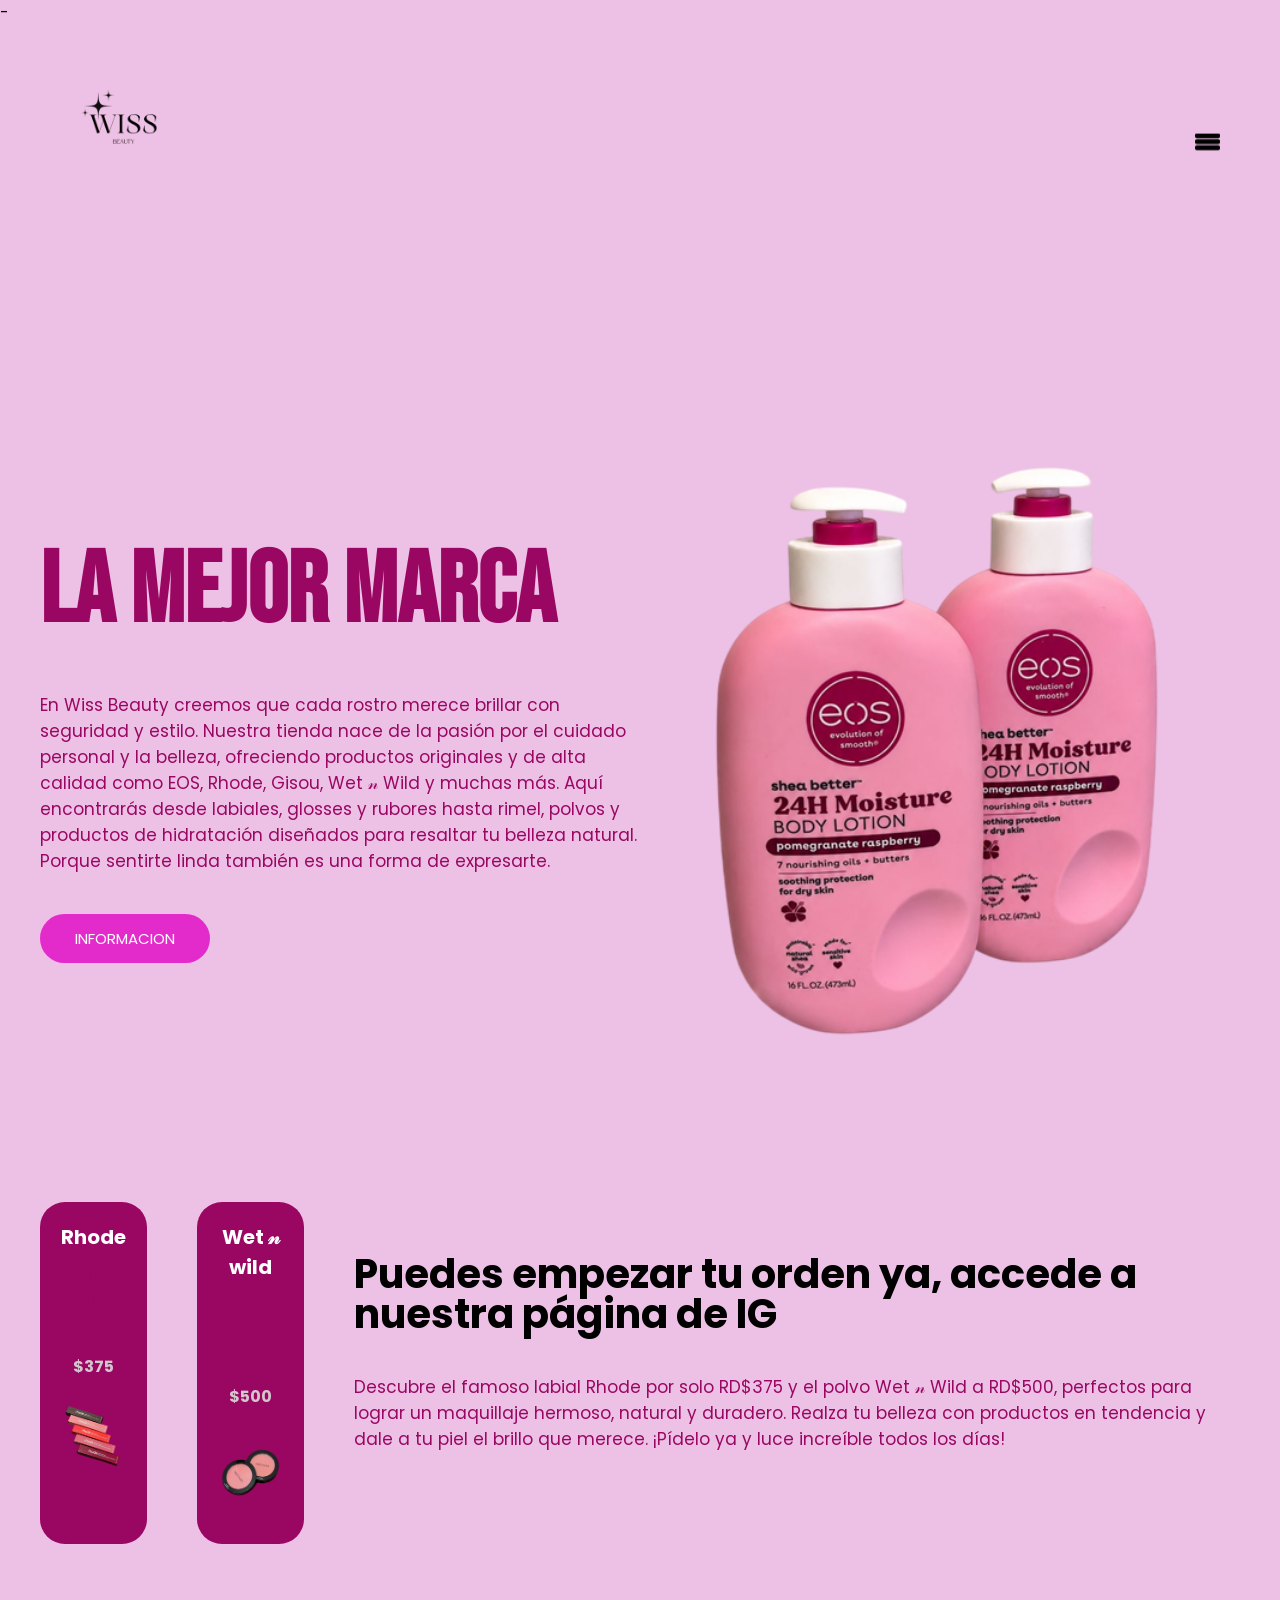
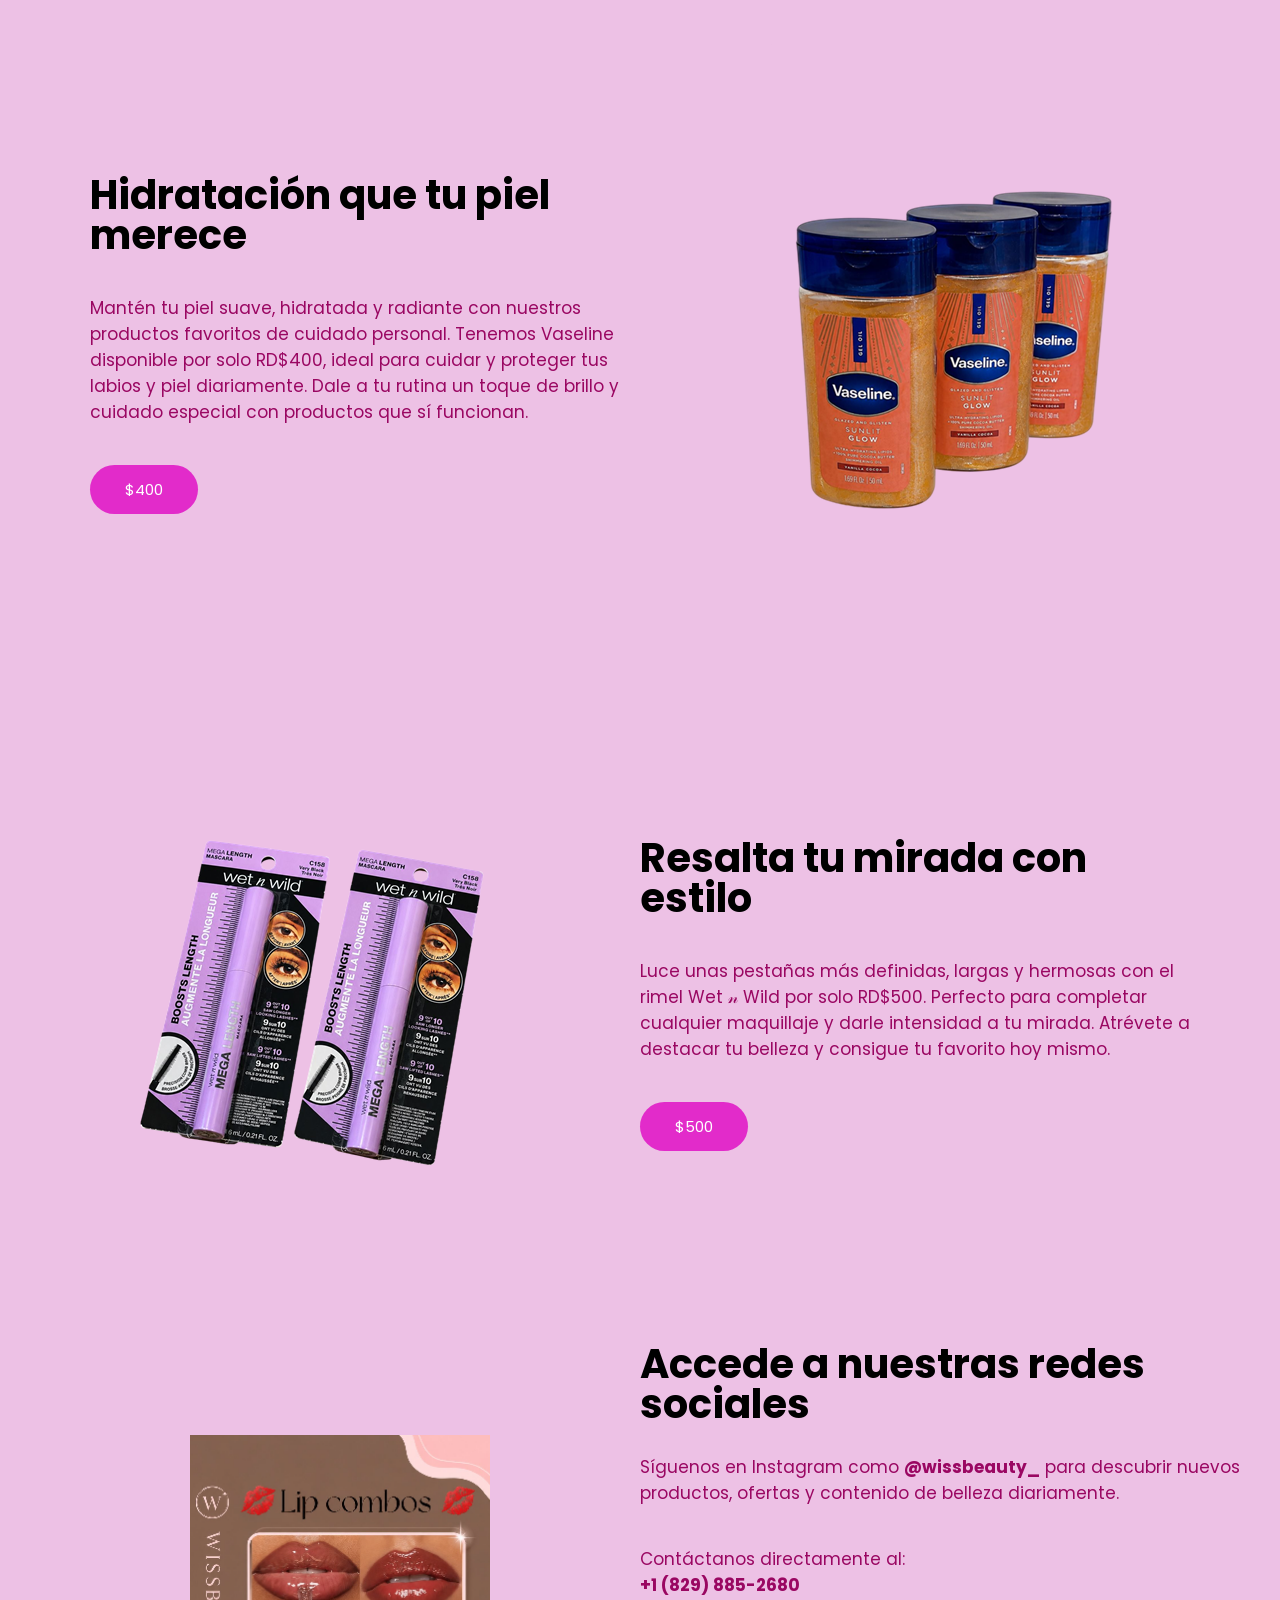
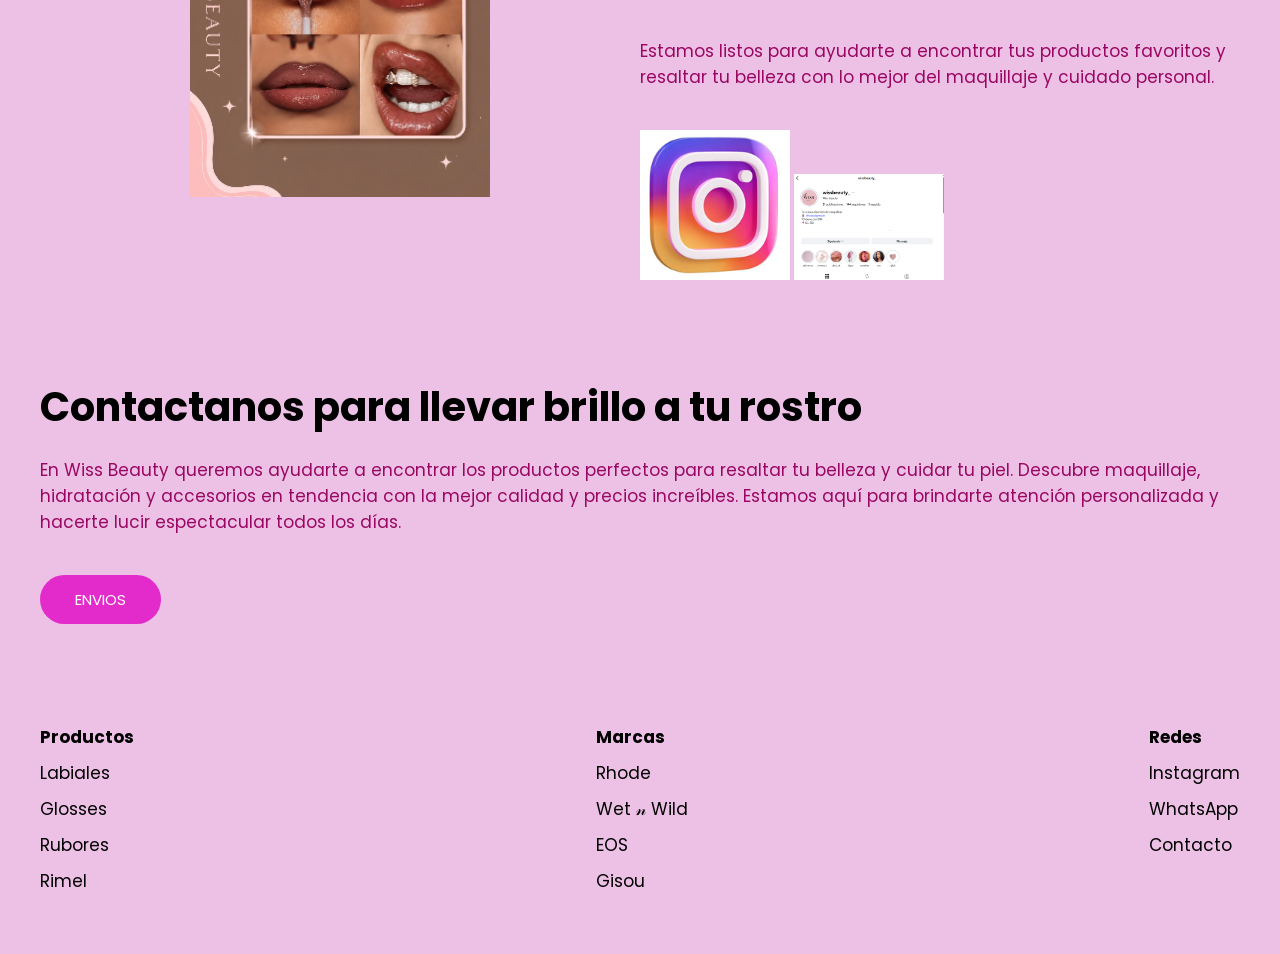
==== index.html @ 5e1b3fb3 "first commit" ====
-<!DOCTYPE html>
<html lang="en">
<head>
    <meta charset="UTF-8">
    <meta name="viewport" content="width=device-width, initial-scale=1.0">
    <title>wissbeauty</title>
    <link rel="stylesheet" href="style.css">

</head>
<body>
    <header>
        <div class="menu container">
<a href="#" class="logo">
    <img src="images/LOGO sin fondo-Photoroom.png" alt="Logo">
</a>
<input type="checkbox" id="menu"> 
<label for="menu">
<img class="menu-icono" src="images/menu.png">
</label>

<nav class="navbar">
<ul>
<li><a href="inicio.html">inicio</a></li>
<li><a href="servicio.html">servicio</a></li>
<li><a href="producto.html">producto</a></li>
<li><a href="contacto.html">contacto</a></li>
</ul>
</nav>
        </div>

        <div class="header-content container"> 
<div class="header-txt">
<h1> La mejor marca</h1>
<p>

    <p>
En Wiss Beauty creemos que cada rostro merece brillar con seguridad y estilo. 
Nuestra tienda nace de la pasión por el cuidado personal y la belleza, ofreciendo 
productos originales y de alta calidad como EOS, Rhode, Gisou, Wet 𝓃 Wild y muchas más. 

Aquí encontrarás desde labiales, glosses y rubores hasta rimel, polvos
 y productos de hidratación diseñados para resaltar tu belleza natural. 
 Porque sentirte linda también es una forma de expresarte.
</p>
    
</p>
<a href="https://www.instagram.com/wissbeauty_/" class="btn-1" target="_blank">Informacion</a>
</div>
<div class="header-img">
    <img src="images/EOS rosa-Photoroom.png" alt="">
</div>
        </div>

    </header>

    <Section class="Information">

        <div class="Information-content container">

            <div class="Information-box">
                <div class="card-1">
                    <h3>Rhode</h3>
<P>Alta calidad</P>
<span>$375</span>

<img src="images/rhode-Photoroom.png" alt="">





                </div>
                  <div class="card-1">
<h3>Wet 𝓃 wild </h3>
<P>Alta calidad</P>
<span>$500</span>
<img src="images/Rubor-Photoroom.png" alt="">

                </div> 
            </div>

            <div class="Informationr">
<h2>Puedes empezar tu orden ya, accede a nuestra página de IG</h2>
            <P>
                <p>
Descubre el famoso labial Rhode por solo RD$375 y el polvo Wet 𝓃 Wild a 
RD$500, perfectos para lograr un maquillaje hermoso, natural y duradero. 

Realza tu belleza con productos en tendencia y dale a tu piel el brillo
 que merece. ¡Pídelo ya y luce increíble todos los días!
</p>
</div>

        </div>

    </Section>


    <Section class="General">

        <div class="General-content container">

<div class="General-txt">
<h2>Hidratación que tu piel merece</h2>
<p>
<p>
Mantén tu piel suave, hidratada y radiante con nuestros 
productos favoritos de cuidado personal. 

Tenemos Vaseline disponible por solo RD$400, ideal
 para cuidar y proteger tus labios y piel diariamente. 
 Dale a tu rutina un toque de brillo y cuidado especial con productos que sí funcionan.
</p>
<a href="https://www.instagram.com/p/DYQCdaBEXh1/?utm_source=ig_web_copy_link&igsh=MzRlODBiNWFlZA==" class="btn-1" target="_blank">$400</a>
</div>

<div class="General-img">
<img src="images/vaseline-Photoroom.png" alt="">

</div>
        </div>
    </Section>


    <Section class="General">

        <div class="General-content container">

            <div class="General-img">
<img src="images/Rimel-Photoroom.png" alt="">

</div>


<div class="General-txt">
<h2>Resalta tu mirada con estilo</h2>
<p>
<p>
Luce unas pestañas más definidas,
 largas y hermosas con el rimel Wet 𝓃 Wild por solo RD$500. 

Perfecto para completar cualquier maquillaje 
y darle intensidad a tu mirada. Atrévete a 
destacar tu belleza y consigue tu favorito hoy mismo.
</p>
</p>
<a href="https://www.instagram.com/p/DYSqB9HkVoq/?utm_source=ig_web_copy_link&igsh=MzRlODBiNWFlZA==" class="btn-1" target="_blank">$500</a>
</div>


        </div>
    </Section>




    <section class="App">
<div class="App-content container">
<div class="App-img">
<img src="images/lip combo.png" alt="Productos.png">
</div>

<div class="App-txt">
<h2>Accede a nuestras redes sociales</h2>

<p>
Síguenos en Instagram como <strong>@wissbeauty_</strong> para
 descubrir nuevos productos, ofertas y contenido de belleza diariamente.
</p>

<p>
Contáctanos directamente al:<br>
<strong>+1 (829) 885-2680</strong>
</p>

<p>
Estamos listos para ayudarte a encontrar tus
 productos favoritos y resaltar tu belleza con lo mejor 
 del maquillaje y cuidado personal.
</p>
<div class="App-icons">
<img src="images/logo de ig.png" alt="">
<img src="images/Instagram.png" alt="">

</div>
</div>
</div>

    </section>



     <section class="Contact">
<div class="Contac-context container">

<h2>Contactanos para llevar brillo a tu rostro</h2>
<p>En Wiss Beauty queremos ayudarte a encontrar los productos perfectos 
    para resaltar tu belleza y cuidar tu piel. 

Descubre maquillaje, hidratación y accesorios en tendencia con 
la mejor calidad y precios increíbles. Estamos aquí para brindarte atención personalizada
 y hacerte lucir espectacular todos los días.
</p>

<a href="https://www.instagram.com/wissbeauty_/" class="btn-1" target="_blank">Envios</a>
</div>
     </section>



     <footer class="footer">
<div class="footer-content container">

   <div class="link">
    <h3>Productos</h3>
    <ul>
        <li><a href="#">Labiales</a></li>
        <li><a href="#">Glosses</a></li>
        <li><a href="#">Rubores</a></li>
        <li><a href="#">Rimel</a></li>
    </ul>
</div>

<div class="link">
    <h3>Marcas</h3>
    <ul>
        <li><a href="#">Rhode</a></li>
        <li><a href="#">Wet 𝓃 Wild</a></li>
        <li><a href="#">EOS</a></li>
        <li><a href="#">Gisou</a></li>
    </ul>
</div>

<div class="link">
    <h3>Redes</h3>
    <ul>
        <li><a href="#">Instagram</a></li>
        <li><a href="#">WhatsApp</a></li>
        <li><a href="#">Contacto</a></li>
    </ul>
</div>

     </footer>

</body>
</html>
---- style.css ----
@import url('https://fonts.googleapis.com/css2?family=Bebas+Neue&family=Poppins:ital,wght@0,100;0,200;0,300;0,400;0,500;0,600;0,700;0,800;0,900;1,100;1,200;1,300;1,400;1,500;1,600;1,700;1,800;1,900&display=swap');

 * {
    margin: 0;
    padding: 0;
    box-sizing: border-box;
    text-decoration: none;
    list-style: none;
 }


body  {
    font-family: 'Poppins', sans-serif;
    background-color: #edc1e5;
}

 
 img

{
   max-width: 100%;
 }



 .container {
    max-width: 1200px;
margin: 0 auto;
 }



 .header
 {
   display: flex;
   align-items: center;
   min-height: 80vh;
   padding: 50px 0 0 0;
 }



.menu {
  position: relative;
  display: flex;
  justify-content: space-between;
  align-items: center;
  padding: 20px;
}



 .logo
 {
   color: rgb(154, 7, 98);
   text-transform: uppercase;
   font-size: 30px;
   font-weight: 800;
   font-family: 'Bebas Neue', sans-serif;
 }

.logo img{
  width: 130px;
}

 
 .menu .navbar ul li
 {
 position: relative;
 float: left;
 }



 .menu .navbar ul li a 
  {
font-size: 18px;
padding: 20px;
color: rgb(154, 7, 98);
display: block;
font-weight: 600;
 }

.navbar {
  display: none;
  position: absolute;
  top: 70px;
  left: 0;
  right: 0;
  background: #fff;
  flex-direction: column;
  text-align: center;
}

#menu:checked ~ .navbar {
  display: flex;
}

.menu .navbar ul li a:hover {
  color: #ed2589;
}


 #menu {
display: none;
 }


 .menu-icono {
width: 25px;
 }



.menu label {
  display: block;
}


 .header-content {
display: flex;
align-items: center;
margin-top: 100px;
 }

 .header-txt
 {
flex-basis: 50%;
 }


.header-txt h1 {
font-size: 100px;
line-height: 1;
font-family: 'Bebas Neue', sans-serif;
color: rgb(154, 7, 98);
margin-bottom: 50px;
 }

 p {
color: rgb(154, 7, 98);
font-size: 17px;
margin-bottom: 40px;
 }


 .btn-1  {
display: inline-block;
padding: 13px 35px;
background-color: rgb(226, 43, 202);
color: #ffffff;
text-transform: uppercase;
font-size: 15px;
border-radius: 25px;
 }

 .btn-1:hover  {
background-color: #ffffff;
color: black;
 }

 .header-img  {
text-align: right;
flex-basis: 50%;
 }
 

 .header-img img  {
width: 850px;
 }



 .information {
padding: 50px 0;
 }

.information-content {
display: flex;
justify-content: space-between;
align-items: center;

 }



 .information-box {
  flex-basis: 50;
  display: flex;

}

.card-1{
  flex-basis: calc(50%-100px);
  background-color: rgb(154, 7, 98);
  border-radius: 25px;
  margin-right: 50px;
  text-align: center;
  padding: 20px;
}


.card-1 img{
  width: 150px;
  margin-top: 10px;
}


.card-1 h3{
  font-size: 20px;
  margin: 0 0 10px 0;
  color: #ffffff;
}




.card-1 span{
  color: rgb(212, 198, 206);
  font-weight: 700;
}


.information-txt{
  flex-basis: 50%;

}

h2{
  color: black;
  font-size: 40px;
  line-height: 1;
  margin-bottom: 30px;

}


.general{
  padding: 50px 0;

}

.general-content{
  display: flex;
  justify-content: space-between;
  align-items: center;

}

.general-txt{
  flex-basis: 50%;
  margin: 0 50px;
}


.general-img{
  text-align: center;
  flex-basis: 50%;

}



.app{
  padding: 50px 0;
  
}


.app-content{
  display: flex;
  justify-content: space-between;
  align-items: center;

}




.app-img{
  flex-basis: 50%;
  text-align: center;
}



.app-img img{
  width: 300px;
}



.app-txt{
  flex-basis: 50%;
}


.app-icons img {
  width: 150px;

}

.contact {
  padding: 50px 0;

}

.contact-content {
  text-align: center;
  padding: 100px;
  
}

.footer{
  padding: 50px 0 50px 0;

}



.footer-content{
  display: flex;
  justify-content: space-between;

}


.link h3{
  color: black;
  font-size: 17px;
  margin-bottom: 10px;

}


.link a{
  font-size: 17px;
  color: #000000;
  display: block;
  margin-bottom: 10px;

}


.linka:hover{
  color: #edc1e5;
}

@media (max-width: 991px) {

.menu{
  padding: 20px;
}

.menu label{
  display: initial;
}

.menu .navbar{
  position: absolute;
  top: 100px;
  left: 0;
  right: 0;
  background-color: rgb(234, 8, 177);
  display: none;
}
  

  .menu .navbar ul il {
    width: 100%;
}

.menu:checked ~ .navbar {
  display: initial;
}

.header{
  min-height: 0vh;
  padding: 80px 0 30px 0;
}

.header-content{
  padding: 20px;
  flex-direction: column;
  text-align: center;
  margin-top: 50px;
}


.header-txt{
  margin-bottom: 35px;
}


.header-txt h1 {
  font-size: 80px;
  margin-bottom: 25px;
}


.header-img{
  text-align: center;
}


.header-img img {
  width: 100%;
}

.information {
  padding: 20px;
}

.information-content {
  flex-direction: column;
  text-align: center;
}

.information-box {
  justify-content: space-between;
  margin-bottom: 30px;
}

.card-1 {
  flex-basis: calc(50% - 20px);
  margin-right: 10px;
  padding: 20px;
}

.general-content {
  flex-direction: column;
  text-align: center;
}

.general-txt {
  margin: 0 0 20px 0;
}

.general-img {
  order: 2;
}

.app {
  padding: 20px;
}

.app-content {
  flex-direction: column;
  text-align: center;
}

.app-txt {
  margin-bottom: 25px;
}

.app-img {
  order: 2;
}
  

.app-img img {
  width: 50%;
}

.contact {
  padding: 20px;
}


.contact-content {
  padding: 0;
}


.footer {
  padding: 20px;
}


.footer-content {
  flex-direction: column;
  text-align: center;
}
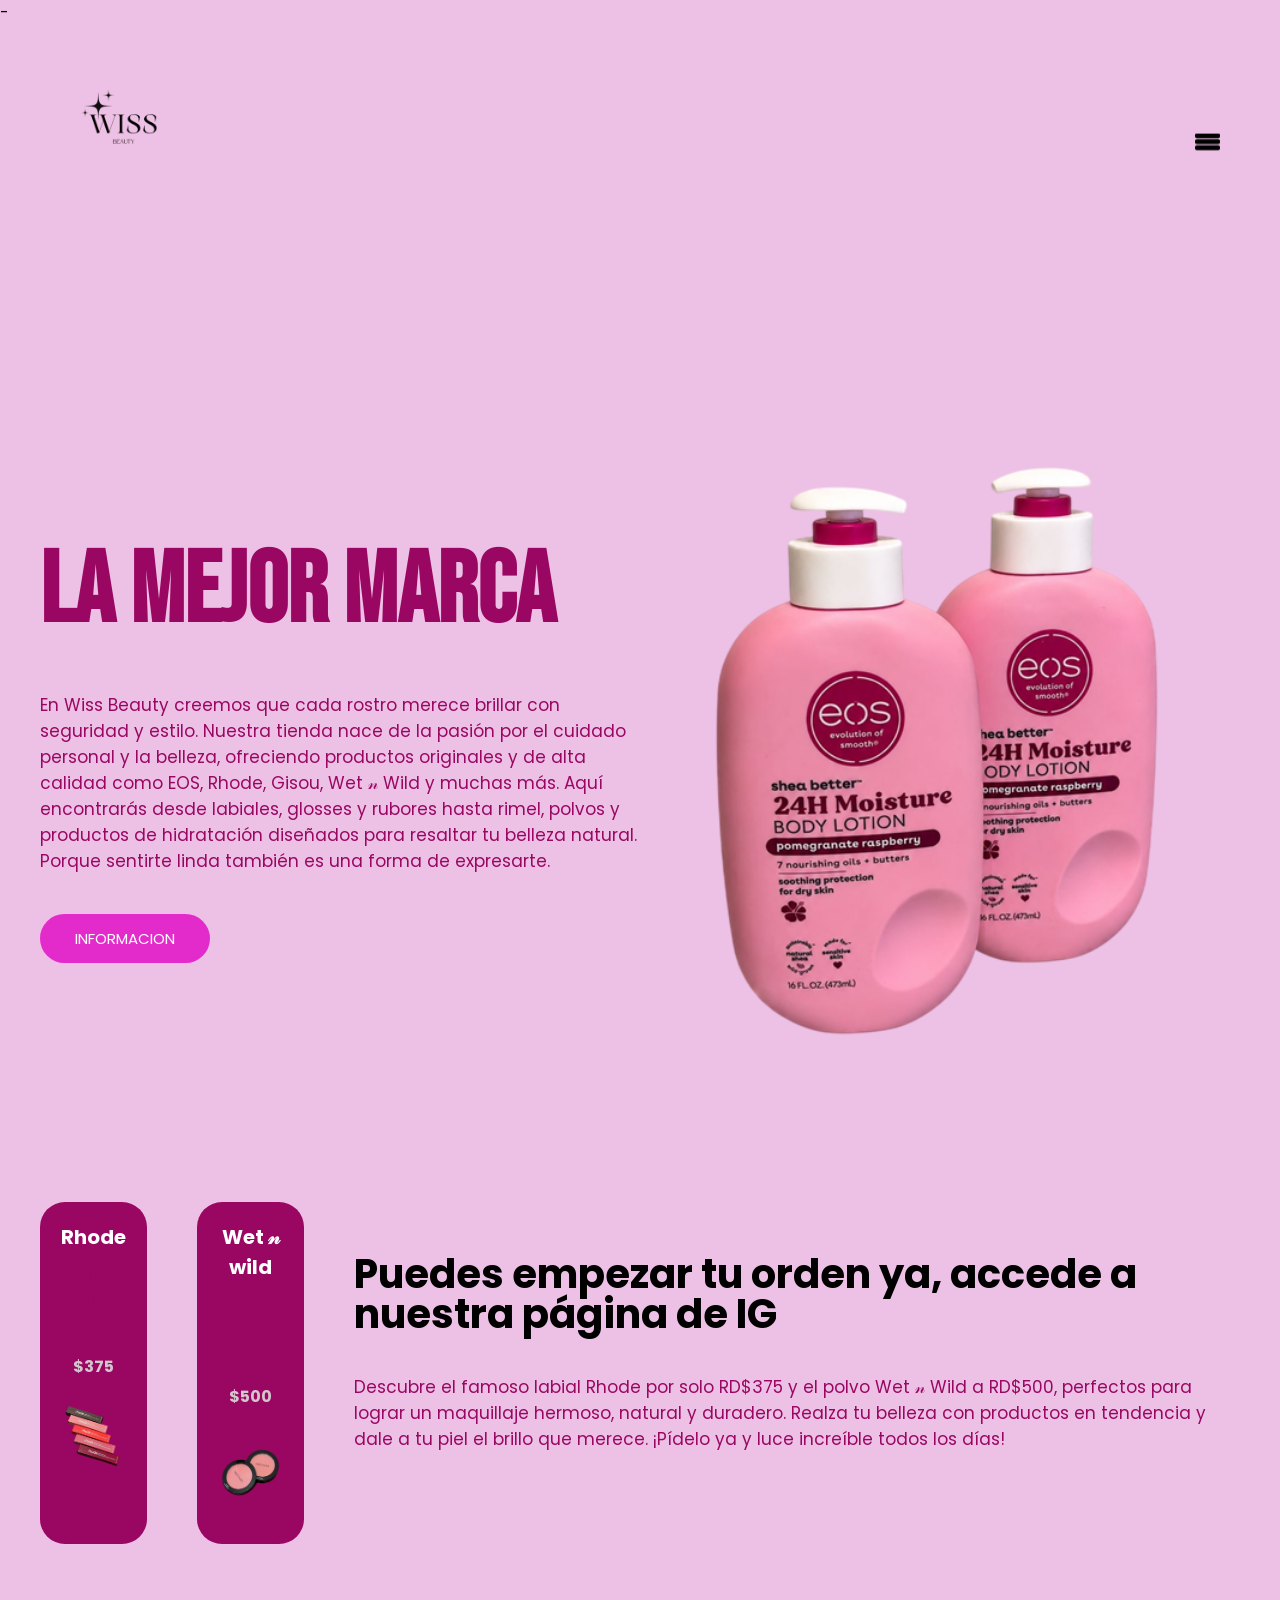
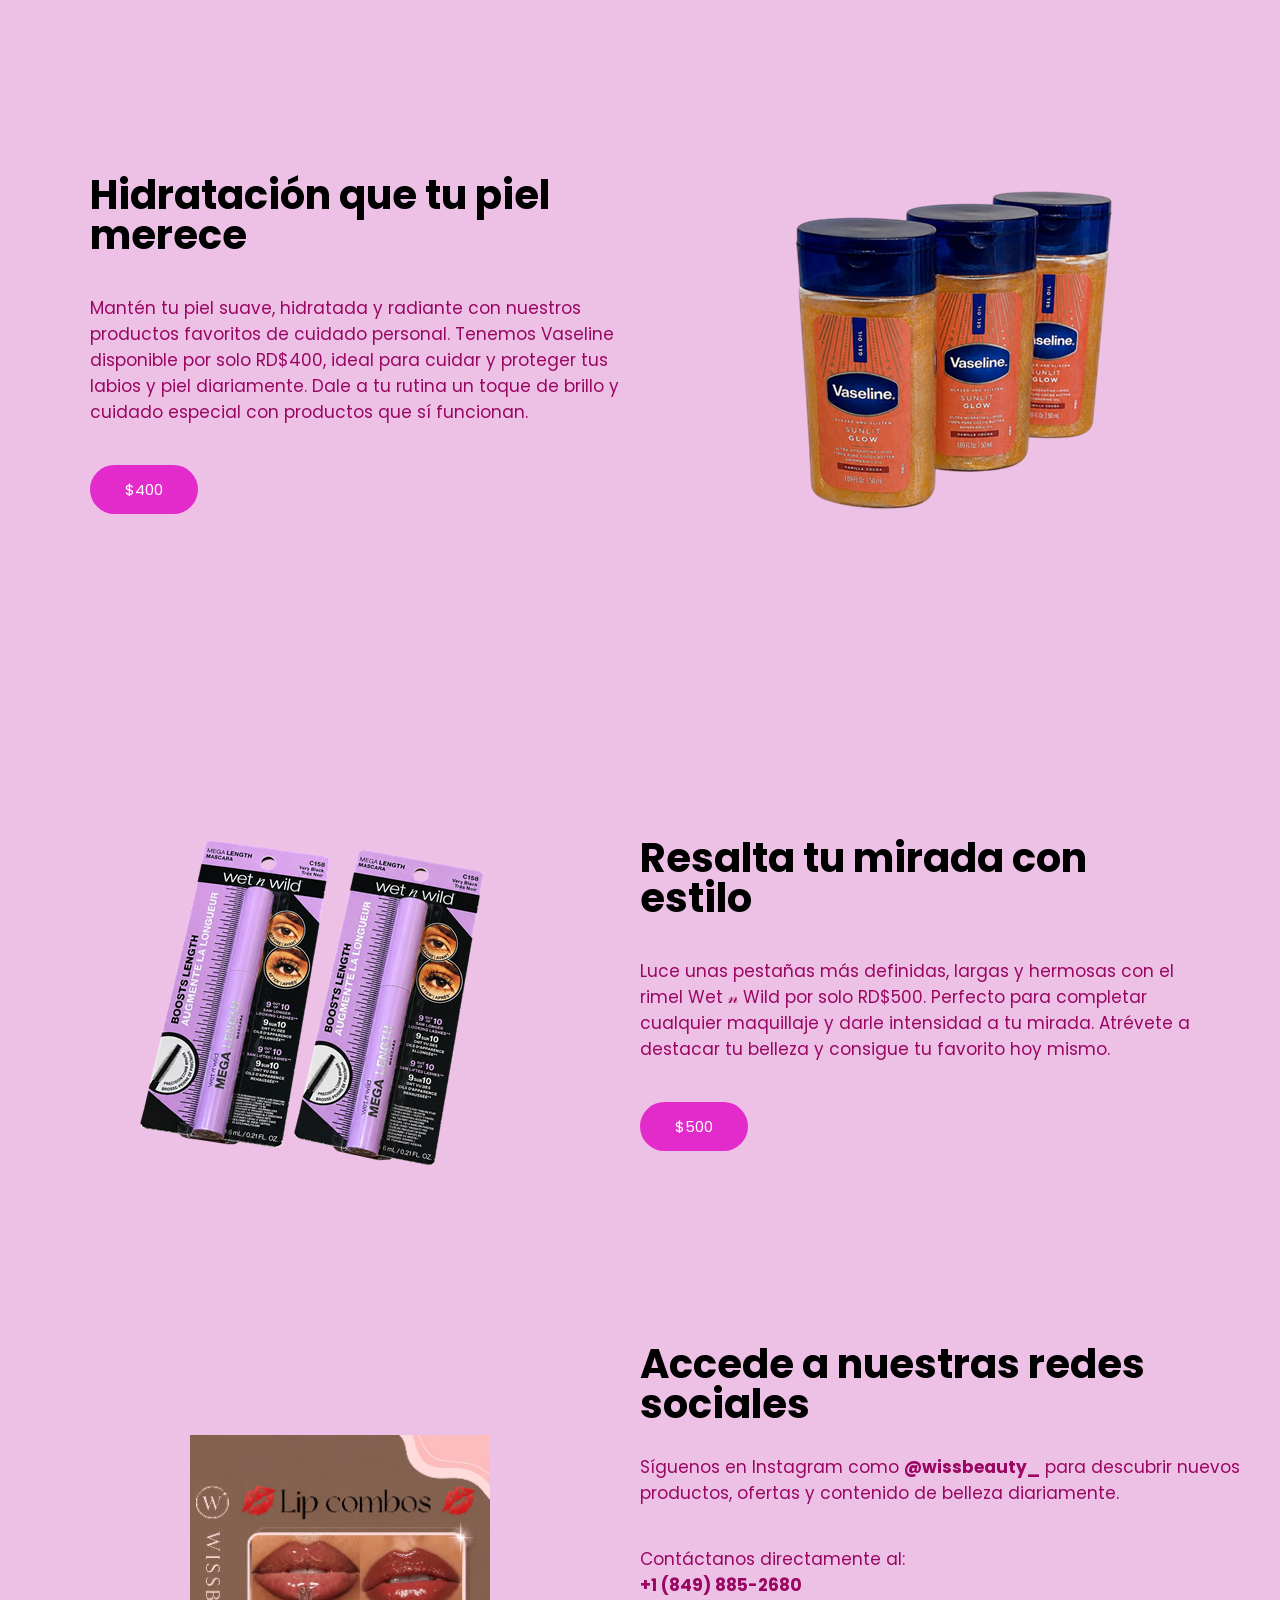
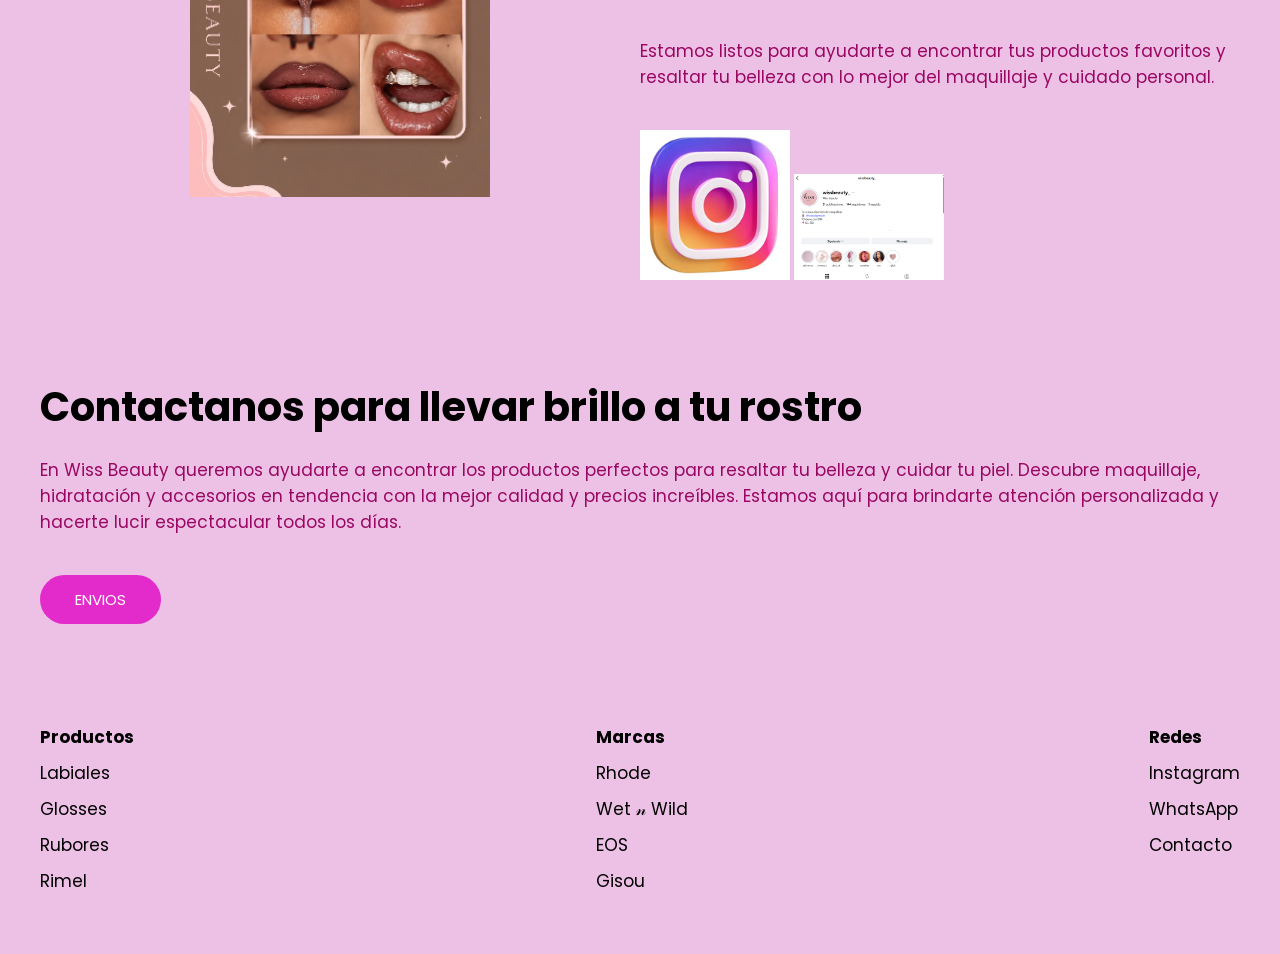
==== commit 65988d92: "Update número" ====
--- a/index.html
+++ b/index.html
@@ -170,7 +170,7 @@
 
 <p>
 Contáctanos directamente al:<br>
-<strong>+1 (829) 885-2680</strong>
+<strong>+1 (849) 885-2680</strong>
 </p>
 
 <p>
